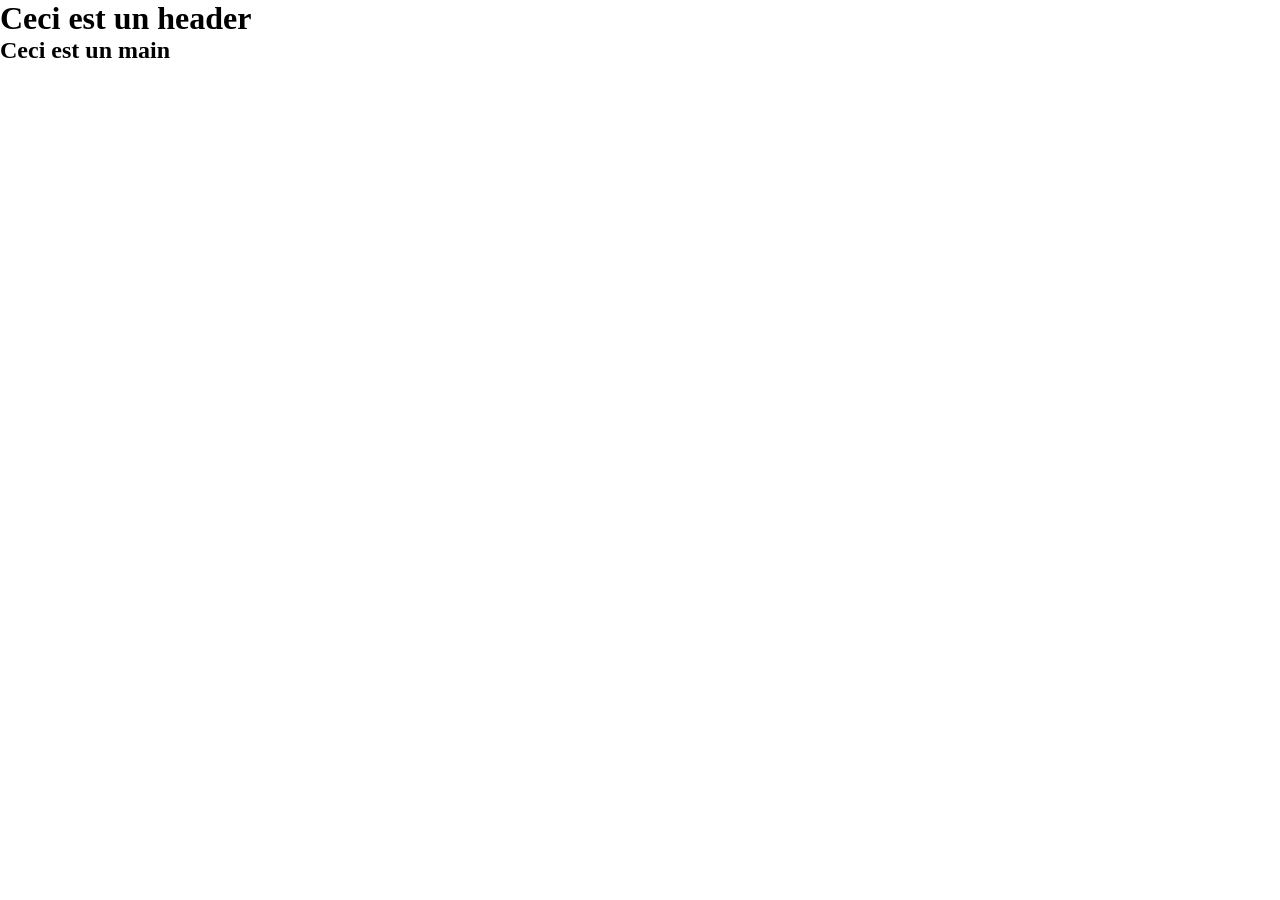
==== index.html @ 50a872e3 "Ajout du portfolio avec écran de chargement" ====
<!DOCTYPE html>
<html lang="fr">
<head>
    <meta charset="UTF-8">
    <meta name="viewport" content="width=device-width, initial-scale=1.0">
    <link href="img/favicon.ico" rel="icon">
    <link href="css/style.css" rel="Stylesheet">
    <title>Portfolio - Accueil</title>
</head>
<body>
    <!-- En-tête de la page -->
    <header>
        <h1>Ceci est un header</p>
    </header>
    <!-- Section principale de la page -->
    <main>
        <h2>Ceci est un main</p>
    </main>

    <!-- Animation chargement -->
    <div id="loading">
        <img id="loadingLogo" src="img/favicon.ico" alt="Logo du site">
        <h2 id="loadingText"><span>C</span><span>h</span><span>a</span><span>r</span><span>g</span><span>e</span><span>m</span><span>e</span><span>n</span><span>t</span><span>.</span><span>.</span><span>.</span></h2>
    </div>

<script src="JavaScript/loading.js"></script>
</body>
</html>
---- css/style.css ----
:root {
    --blanc : #FFFFFF;
    --indigo-clair : #E0DDEC;
    --indigo : #796DD2;
    --indigo-fonce : #423086;
    --noir-clair : #303030;
    --indigo-noir : #212125;
}

* {
    margin: 0;
    padding: 0;
}

body {
    overflow-x: hidden;
}

/*--- LOADING SECTION ---*/
#loading {
    position: fixed;
    top: 0;
    z-index: 10;
    width: 100%;
    height: 100%;
    display: flex;
    flex-direction: column;
    justify-content: center;
    align-items: center;
    background-color: var(--indigo-noir);
    color: var(--blanc);
    font-family: Tomorrow;
    font-weight: bold;
}

#loadingLogo {
    max-width: 200px;
}

#loadingText span {
    margin-top: 1.5em;
    display: inline-block;
    font-size: 35px;
    animation: wave 2s ease-in-out infinite;
}

#loadingText  span:nth-child(1) {
    animation-delay: 0s;
}
#loadingText  span:nth-child(2) {
    animation-delay: 0.2s;
}
#loadingText  span:nth-child(3) {
    animation-delay: 0.4s;
}
#loadingText  span:nth-child(4) {
    animation-delay: 0.6s;
}
#loadingText  span:nth-child(5) {
    animation-delay: 0.8s;
}
#loadingText  span:nth-child(6) {
    animation-delay: 1.0s;
}
#loadingText  span:nth-child(7) {
    animation-delay: 1.2s;
}
#loadingText  span:nth-child(8) {
    animation-delay: 1.4s;
}
#loadingText  span:nth-child(9) {
    animation-delay: 1.6s;
}
#loadingText  span:nth-child(10) {
    animation-delay: 1.8s;
}
#loadingText  span:nth-child(11) {
    animation-delay: 2.0s;
}
#loadingText  span:nth-child(12) {
    animation-delay: 2.2s;
}
#loadingText  span:nth-child(13) {
    animation-delay: 2.4s;
}

@keyframes wave {
    0%, 100% {
        transform: translateY(0);
    }
    50% {
        transform: translateY(-20px);
    }
}


/*------------------ MOBILE SECTION ------------------ */
@media screen and (max-width:767px){
    #loadingText span {
        font-size: 20px;
    }
}
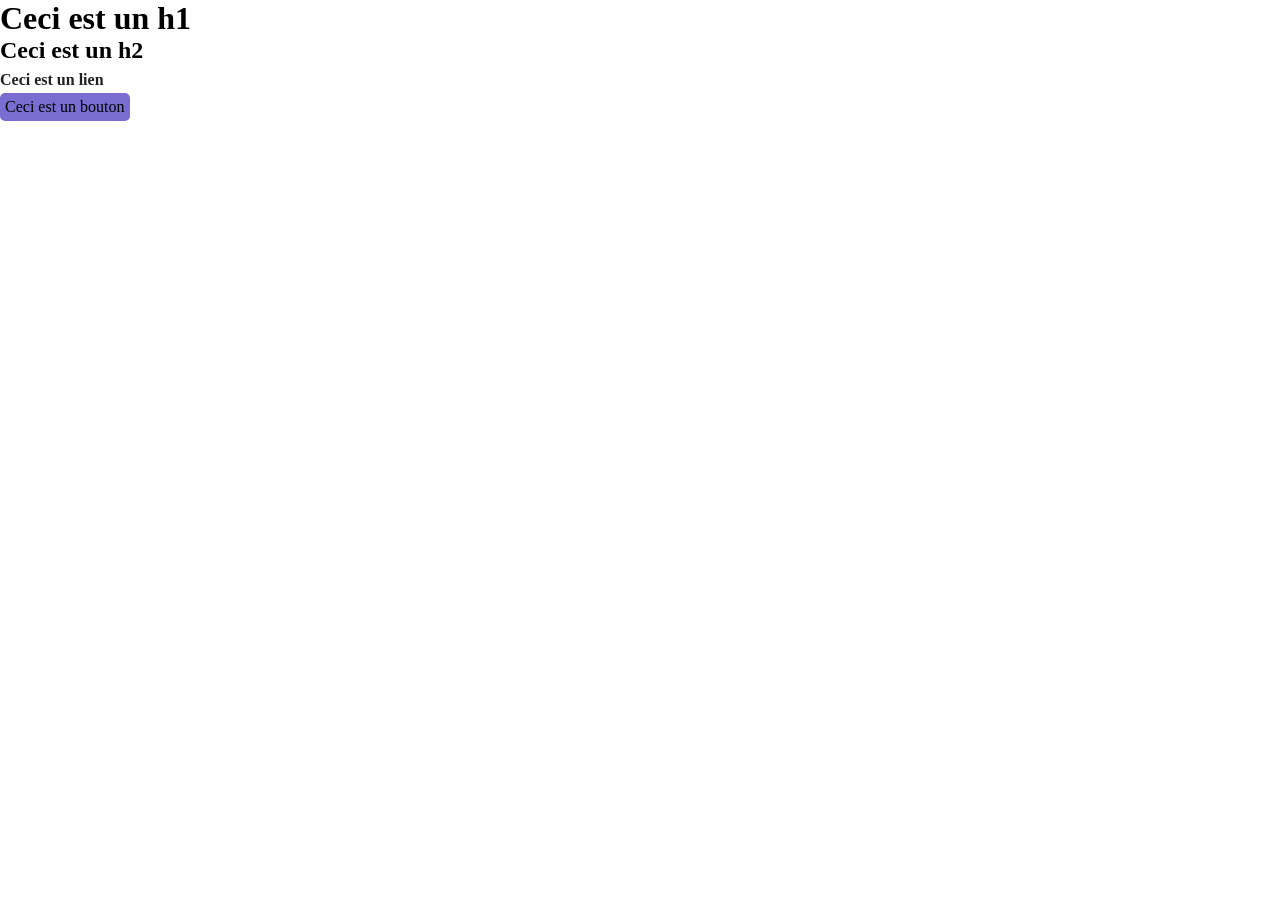
==== commit b7dd4548: "Ajout des options de base" ====
--- a/index.html
+++ b/index.html
@@ -10,11 +10,13 @@
 <body>
     <!-- En-tête de la page -->
     <header>
-        <h1>Ceci est un header</p>
+        <h1>Ceci est un h1</p>
     </header>
     <!-- Section principale de la page -->
     <main>
-        <h2>Ceci est un main</p>
+        <h2>Ceci est un h2</p>
+        <a href="#">Ceci est un lien</a><br>
+        <button>Ceci est un bouton</button>
     </main>
 
     <!-- Animation chargement -->
--- a/css/style.css
+++ b/css/style.css
@@ -1,3 +1,4 @@
+/*--- DEFAULT OPTIONS ---*/
 :root {
     --blanc : #FFFFFF;
     --indigo-clair : #E0DDEC;
@@ -16,6 +17,55 @@
     overflow-x: hidden;
 }
 
+    h1 {
+        font-family: Tomorrow;
+        font-weight: 800;
+        
+    }
+
+    h2 {
+        font-family: Tomorrow;
+        font-weight: 700;
+        
+    }
+
+    button, a, p {
+        font-family: Trispace;
+        font-size: 16px;
+    }
+
+    a {
+        text-decoration-line: none;
+        color: var(--indigo-noir);
+        transition: 0.2s;
+    }
+
+    a:hover {
+        font-size: 17px;
+    }
+
+    a:active {
+        font-size: 16px;
+        color: var(--indigo-fonce)
+    }
+
+    button {
+        border: none;
+        border-radius: 5px;
+        padding: 5px;
+        background-color: var(--indigo);
+        transition: 0.2s;
+    }
+
+    button:hover {
+        transform: scale(1.05);
+        cursor: pointer;
+    }
+    button:active {
+        background-color: var(--indigo-fonce);
+        transform: scale(1.0);
+    }
+
 /*--- LOADING SECTION ---*/
 #loading {
     position: fixed;
@@ -29,7 +79,6 @@
     align-items: center;
     background-color: var(--indigo-noir);
     color: var(--blanc);
-    font-family: Tomorrow;
     font-weight: bold;
 }
 
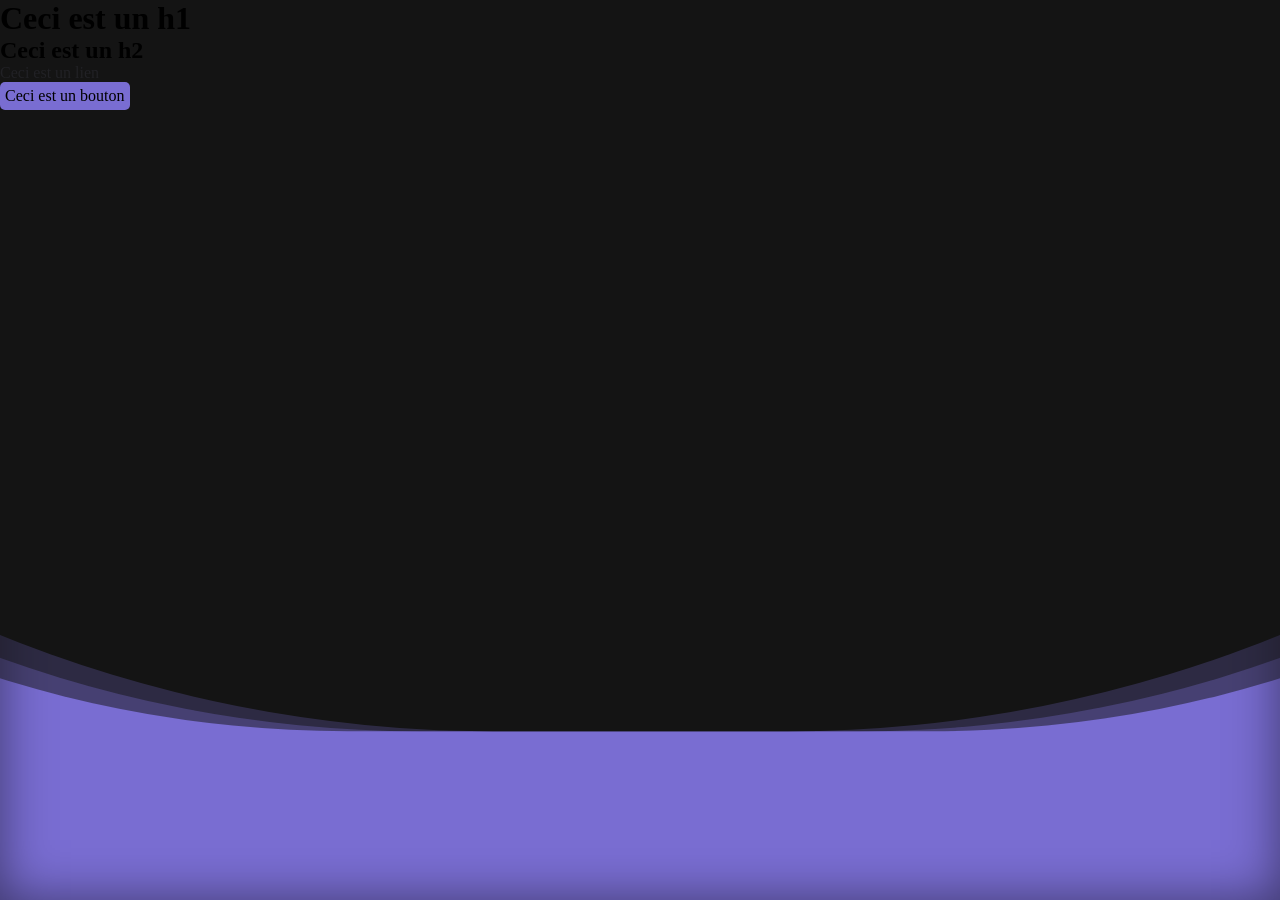
==== commit d48ef172: "Ajout de fond animé" ====
--- a/index.html
+++ b/index.html
@@ -10,11 +10,11 @@
 <body>
     <!-- En-tête de la page -->
     <header>
-        <h1>Ceci est un h1</p>
+        <h1>Ceci est un h1</h1>
     </header>
     <!-- Section principale de la page -->
     <main>
-        <h2>Ceci est un h2</p>
+        <h2>Ceci est un h2</h2>
         <a href="#">Ceci est un lien</a><br>
         <button>Ceci est un bouton</button>
     </main>
@@ -25,6 +25,11 @@
         <h2 id="loadingText"><span>C</span><span>h</span><span>a</span><span>r</span><span>g</span><span>e</span><span>m</span><span>e</span><span>n</span><span>t</span><span>.</span><span>.</span><span>.</span></h2>
     </div>
 
+    <div id="wave">
+        <span></span>
+        <span></span>
+        <span></span>
+  </div>
 <script src="JavaScript/loading.js"></script>
 </body>
 </html>
--- a/css/style.css
+++ b/css/style.css
@@ -13,6 +13,10 @@
     padding: 0;
 }
 
+html {
+    -webkit-tap-highlight-color: transparent;
+}
+
 body {
     overflow-x: hidden;
 }
@@ -65,6 +69,10 @@
         background-color: var(--indigo-fonce);
         transform: scale(1.0);
     }
+
+/*------------------ INDEX PAGE ------------------ */
+
+
 
 /*--- LOADING SECTION ---*/
 #loading {
@@ -142,6 +150,52 @@
     }
 }
 
+/*--- BACKGROUND WAVE ANIMATION SECTION ---*/
+#wave {
+  position: fixed;
+  z-index: -1;
+  bottom: 0;
+  width: 100%;
+  height: 100%;
+  background: var(--indigo);
+  box-shadow: inset 0 0 50px rgba(0, 0, 0, 0.5);
+  transition: 0.5s;
+}
+#wave span {
+  position: absolute;
+  width: 325vh;
+  height: 325vh;
+  top: 0;
+  left: 50%;
+  transform: translate(-50%, -75%);
+  background: var(--indigo-noir);
+}
+
+#wave span:nth-child(1) {
+  border-radius: 45%;
+  background: rgba(20, 20, 20, 1);
+  animation: animate 10s linear infinite;
+}
+
+#wave span:nth-child(2) {
+  border-radius: 40%;
+  background: rgba(20, 20, 20, 0.5);
+  animation: animate 20s linear infinite;
+}
+#wave span:nth-child(3) {
+  border-radius: 42.5%;
+  background: rgba(20, 20, 20, 0.5);
+  animation: animate 30s linear infinite;
+}
+@keyframes animate {
+  0% {
+    transform: translate(-50%, -75%) rotate(0deg);
+  }
+  100% {
+    transform: translate(-50%, -75%) rotate(360deg);
+  }
+}
+
 
 /*------------------ MOBILE SECTION ------------------ */
 @media screen and (max-width:767px){
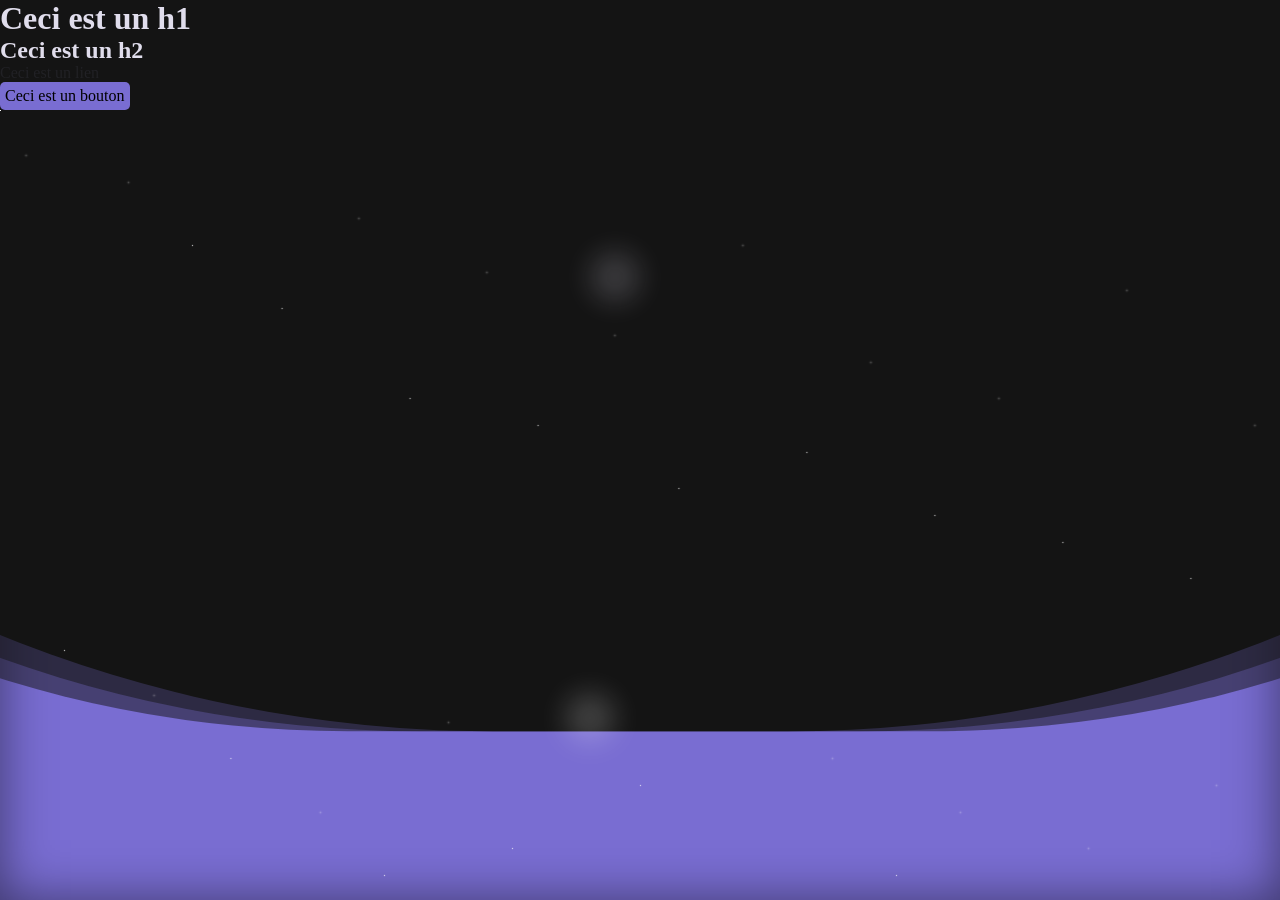
==== commit 9a7a6b25: "Ajout animation background" ====
--- a/index.html
+++ b/index.html
@@ -30,6 +30,15 @@
         <span></span>
         <span></span>
   </div>
+    <div class="background">
+        <span class="ball"></span>
+        <span class="ball"></span>
+        <span class="ball"></span>
+        <span class="ball"></span>
+        <span class="ball"></span>
+        <span class="ball"></span>
+    </div>
+    <div class="stars"></div>
 <script src="JavaScript/loading.js"></script>
 </body>
 </html>
--- a/css/style.css
+++ b/css/style.css
@@ -19,6 +19,8 @@
 
 body {
     overflow-x: hidden;
+    color: var(--indigo-clair);
+    background-color: var(--indigo-noir);
 }
 
     h1 {
@@ -196,10 +198,130 @@
   }
 }
 
+@keyframes move {
+  100% {
+    transform: translate3d(0, 0, 1px) rotate(360deg);
+  }
+}
+
+.background {
+    z-index: -1;
+    position: fixed;
+    width: 100vw;
+    height: 100vh;
+    top: 0;
+    left: 0;
+    overflow: hidden;
+}
+
+.ball {
+  position: absolute;
+  width: 50px;
+  height: 50px;
+  border-radius: 100%;
+  backface-visibility: hidden;
+  animation: move linear infinite;
+}
+
+.ball:nth-child(odd) {
+    color: var(--indigo-clair);
+    opacity: 20%;
+}
+
+.ball:nth-child(even) {
+    color: var(--blanc);
+    opacity: 20%;
+}
+
+.ball:nth-child(1) {
+  top: 77%;
+  left: 88%;
+  animation-duration: 40s;
+  animation-delay: -3s;
+  transform-origin: 16vw -2vh;
+  box-shadow: 40vmin 0 3.703076368487546vmin currentColor;
+}
+.ball:nth-child(2) {
+  top: 42%;
+  left: 2%;
+  animation-duration: 53s;
+  animation-delay: -29s;
+  transform-origin: -19vw 21vh;
+  box-shadow: -40vmin 0 3.17594621519026vmin currentColor;
+}
+.ball:nth-child(3) {
+  top: 28%;
+  left: 18%;
+  animation-duration: 49s;
+  animation-delay: -8s;
+  transform-origin: -22vw 3vh;
+  box-shadow: 40vmin 0 3.248179047256236vmin currentColor;
+}
+.ball:nth-child(4) {
+  top: 50%;
+  left: 79%;
+  animation-duration: 26s;
+  animation-delay: -21s;
+  transform-origin: -17vw -6vh;
+  box-shadow: 40vmin 0 3.279749632220298vmin currentColor;
+}
+.ball:nth-child(5) {
+  top: 46%;
+  left: 15%;
+  animation-duration: 36s;
+  animation-delay: -40s;
+  transform-origin: 4vw 0vh;
+  box-shadow: -40vmin 0 3.964309466052033vmin currentColor;
+}
+.ball:nth-child(6) {
+  top: 77%;
+  left: 16%;
+  animation-duration: 31s;
+  animation-delay: -10s;
+  transform-origin: 18vw 4vh;
+  box-shadow: 40vmin 0 3.178483653434181vmin currentColor;
+}
+.ball:nth-child(7) {
+  top: 22%;
+  left: 17%;
+  animation-duration: 55s;
+  animation-delay: -6s;
+  transform-origin: 1vw -23vh;
+  box-shadow: -40vmin 0 3.703026794398318vmin currentColor;
+}
+.ball:nth-child(8) {
+  top: 41%;
+  left: 47%;
+  animation-duration: 43s;
+  animation-delay: -28s;
+  transform-origin: 25vw -3vh;
+  box-shadow: 40vmin 0 3.196265905749415vmin currentColor;
+}
+
+.stars {
+  width: 1px;
+  height: 1px;
+  position: absolute;
+  background: white;
+  box-shadow: 2vw 5vh 2px white, 10vw 8vh 2px white, 15vw 15vh 1px white,
+    22vw 22vh 1px white, 28vw 12vh 2px white, 32vw 32vh 1px white,
+    38vw 18vh 2px white, 42vw 35vh 1px white, 48vw 25vh 2px white,
+    53vw 42vh 1px white, 58vw 15vh 2px white, 63vw 38vh 1px white,
+    68vw 28vh 2px white, 73vw 45vh 1px white, 78vw 32vh 2px white,
+    83vw 48vh 1px white, 88vw 20vh 2px white, 93vw 52vh 1px white,
+    98vw 35vh 2px white, 5vw 60vh 1px white, 12vw 65vh 2px white,
+    18vw 72vh 1px white, 25vw 78vh 2px white, 30vw 85vh 1px white,
+    35vw 68vh 2px white, 40vw 82vh 1px white, 45vw 92vh 2px white,
+    50vw 75vh 1px white, 55vw 88vh 2px white, 60vw 95vh 1px white,
+    65vw 72vh 2px white, 70vw 85vh 1px white, 75vw 78vh 2px white,
+    80vw 92vh 1px white, 85vw 82vh 2px white, 90vw 88vh 1px white,
+    95vw 75vh 2px white;
+  animation: twinkle 8s infinite linear;
+}
 
 /*------------------ MOBILE SECTION ------------------ */
 @media screen and (max-width:767px){
     #loadingText span {
         font-size: 20px;
     }
-}+}
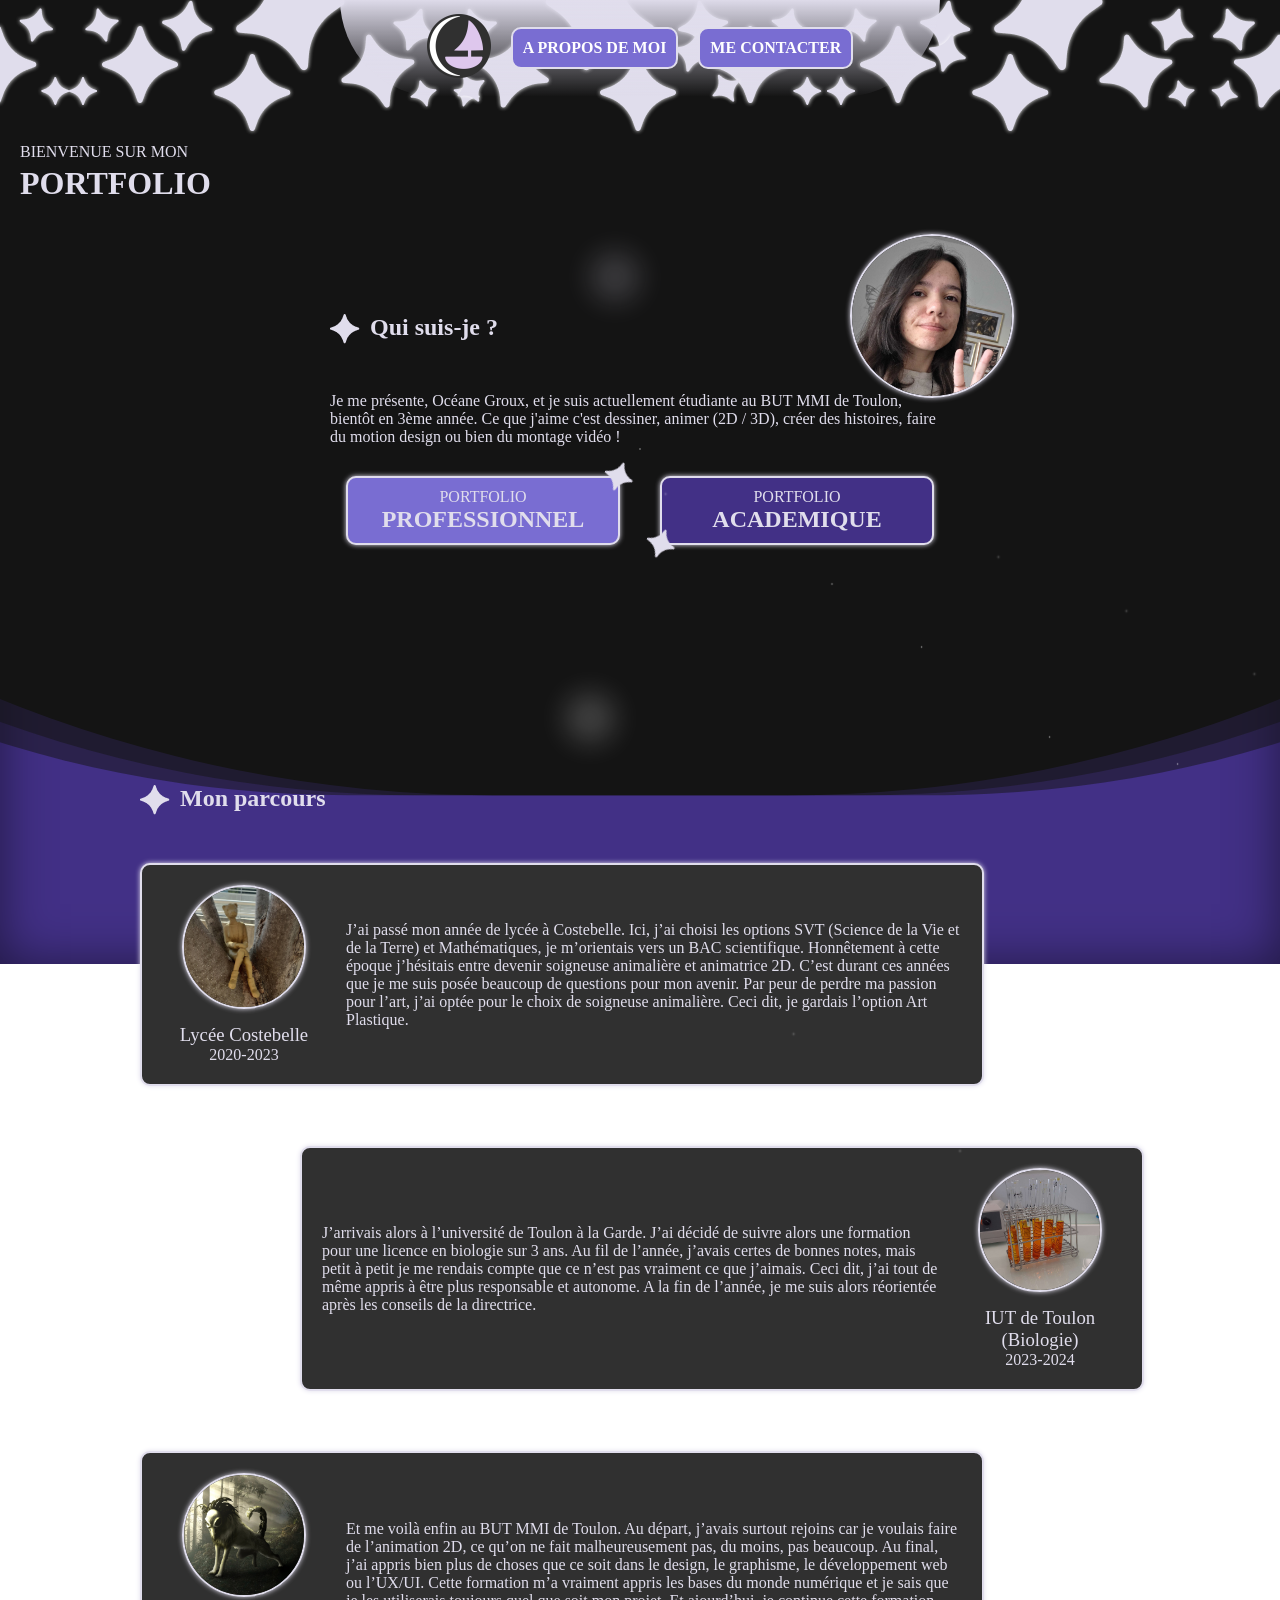
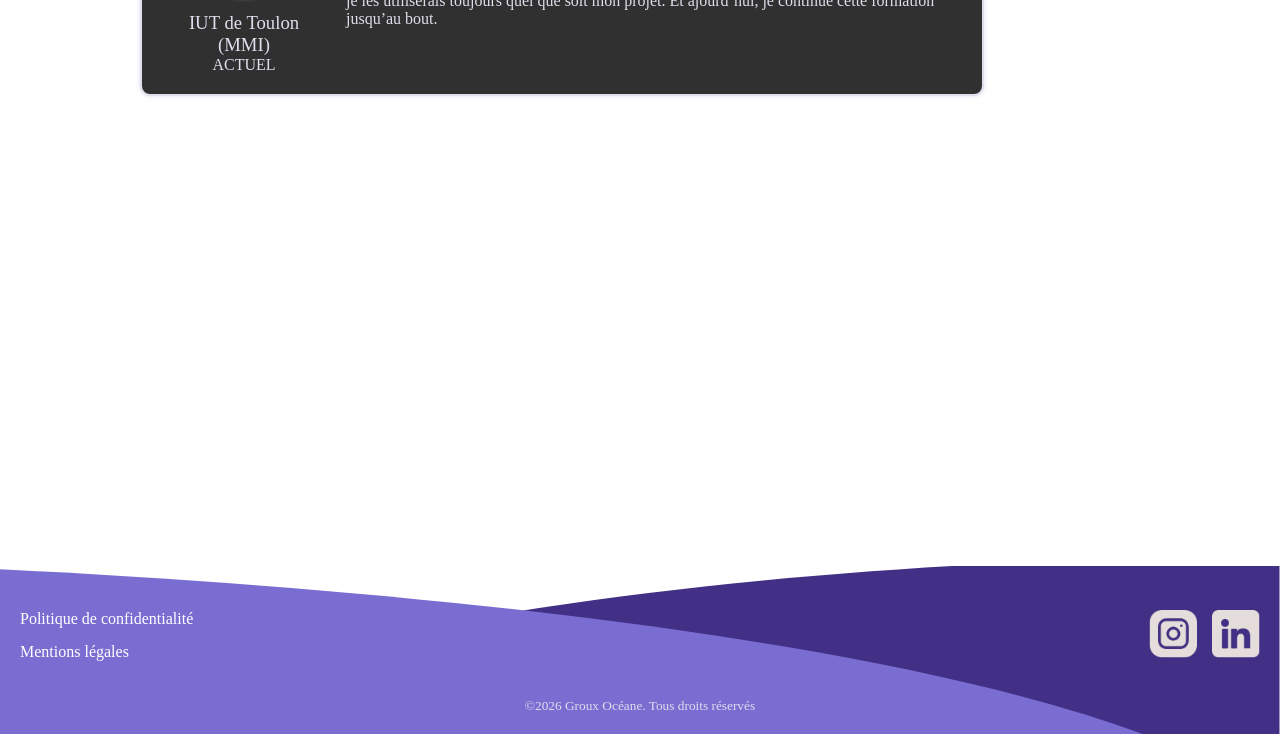
==== commit e2fbf39a: "Ajout complet de l'accueil" ====
--- a/index.html
+++ b/index.html
@@ -10,14 +10,92 @@
 <body>
     <!-- En-tête de la page -->
     <header>
-        <h1>Ceci est un h1</h1>
+        <div id="star-deco-desktop"><img src="img/Deco.png" alt="Décoration d'étoiles"></div>
+        <h1 id="title-h1"><span id="small-h1">BIENVENUE SUR MON</span><br> PORTFOLIO</h1>
+        <div id="nav">
+            <a href="index.html"><img src="img/favicon.ico" alt="Logo portfolio"></a>
+            <a class="btn-nav" href="propos.html">A PROPOS DE MOI</a>
+            <a class="btn-nav" href="contacts.html">ME CONTACTER</a>
+        </div>
     </header>
     <!-- Section principale de la page -->
     <main>
-        <h2>Ceci est un h2</h2>
-        <a href="#">Ceci est un lien</a><br>
-        <button>Ceci est un bouton</button>
+        <section id="section-who" class="hidden">
+                <h2 class="section-title"><img src="img/etoile-1.png" alt="Décoration étoile">Qui suis-je ?</h2>
+                <img id="photo-index" class="light" src="img/photo-index.jpg" alt="Photo Océane Groux">
+                <p>Je me présente, Océane Groux, et je suis actuellement étudiante au BUT MMI de Toulon, bientôt en 3ème année. Ce que j'aime c'est dessiner, animer (2D / 3D), créer des histoires, faire du motion design ou bien du montage vidéo !</p>
+                <div>
+                    <div id="btn-portfolio-pro" class="light"><img id="top-star" src="img/etoile-1.png" alt="Décoration étoile"><a href="portfolio-pro.html">PORTFOLIO <br><span>PROFESSIONNEL</span></a></div>
+                    <div id="btn-portfolio-ac" class="light"><img id="bottom-star" src="img/etoile-1.png" alt="Décoration étoile"><a href="portfolio-ac.html">PORTFOLIO <br><span>ACADEMIQUE</span></a></div>
+                </div>
+        </section>
+
+        <section id="section-school">
+                <h2 class="section-title hidden"><img src="img/etoile-1.png" alt="Décoration étoile">Mon parcours</h2>
+                <div class="block-school light hidden left-school">
+                    <div class="img-school">
+                        <img src="img/lycee.jpg" class="light" alt="Lycée Costebelle">
+                        <h3>Lycée Costebelle</h3>
+                        <p>2020-2023</p>
+                    </div>
+                    <p>J’ai passé mon année de lycée à Costebelle. Ici, j’ai choisi les options SVT (Science de la Vie et de la Terre) et Mathématiques, je m’orientais vers un BAC scientifique. Honnêtement à cette époque j’hésitais entre devenir soigneuse animalière et animatrice 2D. C’est durant ces années que je me suis posée beaucoup de questions pour mon avenir. Par peur de perdre ma passion pour l’art, j’ai optée pour le choix de soigneuse animalière. Ceci dit, je gardais l’option Art Plastique.</p>
+                </div>
+                <div class="block-school light hidden right-school">
+                    <p>J’arrivais alors à l’université de Toulon à la Garde. J’ai décidé de suivre alors une formation pour une licence en biologie sur 3 ans. Au fil de l’année, j’avais certes de bonnes notes, mais petit à petit je me rendais compte que ce n’est pas vraiment ce que j’aimais. Ceci dit, j’ai tout de même appris à être plus responsable et autonome. A la fin de l’année, je me suis alors réorientée après les conseils de la directrice.</p>
+                    <div class="img-school">
+                        <img src="img/biologie.jpg" class="light" alt="Licence en biologie">
+                        <h3>IUT de Toulon (Biologie)</h3>
+                        <p>2023-2024</p>
+                    </div>                    
+                </div>
+                <div class="block-school light hidden left-school">
+                    <div class="img-school">
+                        <img src="img/ps_hybride.jpg" class="light" alt="BUT MMI">
+                        <h3>IUT de Toulon (MMI)</h3>
+                        <p>ACTUEL</p>
+                    </div>
+                    <p>Et me voilà enfin au BUT MMI de Toulon. Au départ, j’avais surtout rejoins car je voulais faire de l’animation 2D, ce qu’on ne fait malheureusement pas, du moins, pas beaucoup. Au final, j’ai appris bien plus de choses que ce soit dans le design, le graphisme, le développement web ou l’UX/UI. Cette formation m’a vraiment appris les bases du monde numérique et je sais que je les utiliserais toujours quel que soit mon projet. Et ajourd’hui, je continue cette formation jusqu’au bout.</p>
+                </div>
+        </section>
+
+        <section id="section-favorite" class="hidden">
+                <h2 class="section-title"><img src="img/etoile-1.png" alt="Décoration étoile">Mes projets favoris</h2>
+                <div id="project-favorite">
+                    <a id="project-id-1" class="project-index" href="#">
+                        <div class="light">
+                            <img src="#" alt="Projet favoris 1">
+                            <small id="project-date-1">date</small>
+                        </div>
+                        <p id="project-name-1">nom</p>
+                    </a>
+                    <a id="project-id-2" class="project-index" href="#">
+                        <div class="light">
+                            <img src="#" alt="Projet favoris 2">
+                            <small id="project-date-2">date</small>
+                        </div>
+                        <p id="project-name-2">nom</p>
+                    </a>
+                    <a id="project-id-3" class="project-index" href="#">
+                        <div class="light">
+                            <img src="#" alt="Projet favoris 3">
+                            <small id="project-date-3">date</small>
+                        </div>
+                        <p id="project-name-3">nom</p>
+                    </a>
+                </div>
+        </section>
     </main>
+    <footer>
+        <div id="footer-links">
+            <a href="politique.html">Politique de confidentialité</a>
+            <a href="mentions.html">Mentions légales</a>
+        </div>
+        <small>©2026 Groux Océane. Tous droits réservés</small>
+        <div id="footer-social">
+            <a href="https://www.instagram.com/oceane.groux?igsh=aHR2M2k5cGdubWM1" target="_blank"><img src="img/lien-instagram.png" alt="Instagram"></a>
+            <a href="https://www.linkedin.com/in/oc%C3%A9ane-groux" target="_blank"><img src="img/lien-linkedin.png" alt="LinkedIn"></a>
+        </div>
+    </footer>
 
     <!-- Animation chargement -->
     <div id="loading">
@@ -25,6 +103,7 @@
         <h2 id="loadingText"><span>C</span><span>h</span><span>a</span><span>r</span><span>g</span><span>e</span><span>m</span><span>e</span><span>n</span><span>t</span><span>.</span><span>.</span><span>.</span></h2>
     </div>
 
+    <!-- Animation fond -->
     <div id="wave">
         <span></span>
         <span></span>
@@ -39,6 +118,6 @@
         <span class="ball"></span>
     </div>
     <div class="stars"></div>
-<script src="JavaScript/loading.js"></script>
+<script src="JavaScript/animation.js"></script>
 </body>
 </html>
--- a/css/style.css
+++ b/css/style.css
@@ -5,7 +5,7 @@
     --indigo : #796DD2;
     --indigo-fonce : #423086;
     --noir-clair : #303030;
-    --indigo-noir : #212125;
+    --indigo-noir : #1A1A1F;
 }
 
 * {
@@ -15,28 +15,32 @@
 
 html {
     -webkit-tap-highlight-color: transparent;
+    scroll-behavior: smooth;
 }
 
 body {
     overflow-x: hidden;
     color: var(--indigo-clair);
-    background-color: var(--indigo-noir);
 }
 
     h1 {
         font-family: Tomorrow;
         font-weight: 800;
-        
     }
 
     h2 {
         font-family: Tomorrow;
         font-weight: 700;
-        
+    }
+
+    h3 {
+        font-family: Trispace;
+        font-weight: 500;
     }
 
     button, a, p {
         font-family: Trispace;
+        font-weight: 100;
         font-size: 16px;
     }
 
@@ -44,10 +48,6 @@
         text-decoration-line: none;
         color: var(--indigo-noir);
         transition: 0.2s;
-    }
-
-    a:hover {
-        font-size: 17px;
     }
 
     a:active {
@@ -72,11 +72,104 @@
         transform: scale(1.0);
     }
 
-/*------------------ INDEX PAGE ------------------ */
-
-
-
-/*--- LOADING SECTION ---*/
+
+/*------------------ GENERAL ------------------ */
+.light{
+    border: solid var(--indigo-clair) 2px;
+    box-shadow: 0 0 5px var(--indigo-clair);
+}
+
+#star-deco-desktop {
+    position: absolute;
+    display: flex;
+    justify-content: center;
+    top: 0;
+    max-width: 100%;
+    overflow: hidden;
+}
+
+#nav {
+    position: fixed;
+    top: 3em;
+    left:50%;
+    transform: translate(-50%, -50%);
+    display: flex;
+    justify-content: center;
+    align-items: center;
+    gap: 20px;
+    border-radius: 0 0 100px 100px;
+    background: linear-gradient(180deg,rgba(224, 221, 236, 1) 0%, rgba(224, 221, 236, 0) 100%);
+    width: 600px;
+    padding-block: 15px;
+    z-index: 5;
+}
+
+    #nav a img {
+        max-width: 64px;
+    }
+
+
+    .btn-nav {
+        background-color: var(--indigo);
+        border: solid var(--indigo-clair) 2px;
+        border-radius: 10px;
+        padding: 10px;
+        color: var(--blanc);
+        font-weight: 700;
+    }
+
+    .btn-nav:active {
+        background-color: var(--indigo-fonce);
+    }
+
+.hidden {
+    opacity: 0;
+    transform: translateY(20%);
+    transition: all 1s;
+}
+
+.show {
+    opacity: 1;
+    transform: translateX(0%);
+}
+
+footer {
+    position: relative;
+    bottom: -40em;
+    height: 8em;
+    display: flex;
+    justify-content: space-between;
+    align-items: end;
+    padding: 20px;
+    margin-bottom: 0;
+    max-width: 100%;
+    background-image: url("../img/footer-background.svg");
+    background-position: right;
+    overflow: hidden;
+}
+    footer a{
+        color: var(--blanc);
+    }
+    footer div{
+        position: relative;
+        display: flex;
+        gap: 15px;
+        top: 1.5em;
+        height: 100%;
+        width: 300px;
+    }
+    #footer-links {
+        flex-direction: column;
+    }
+    #footer-social {
+        justify-content: end;
+    }
+    #footer-social a img{
+        width: 48px;
+        height: 48px;
+    }
+
+/*------------------ LOADING ------------------ */
 #loading {
     position: fixed;
     top: 0;
@@ -152,14 +245,178 @@
     }
 }
 
-/*--- BACKGROUND WAVE ANIMATION SECTION ---*/
+
+/*------------------ INDEX PAGE ------------------ */
+#title-h1 {
+    position: relative;
+    top: 4em;
+    margin-left: 20px;
+    z-index: 5;
+}
+    #title-h1>span {
+        font-size: 16px;
+        font-weight: 100;
+    }
+
+#section-who {
+    position: relative;
+    top: 15em;
+    margin-inline: auto;
+    max-width: 620px;
+}
+
+    .section-title {
+        display: flex;
+        align-content: center;
+        gap: 10px;
+        margin-bottom: 2em;
+    }
+
+    #photo-index {
+        position: absolute;
+        top: -5em;
+        right: -4em;
+        width: 160px;
+        height: 160px;
+        border-radius: 100%;
+        transform: rotate(10deg);
+        object-fit: cover;
+    }
+
+#section-who div{
+    display: flex;
+    justify-content: center;
+    margin-top: 15px;
+    gap: 40px;
+}
+
+#btn-portfolio-pro, #btn-portfolio-ac {
+    position: relative;
+    text-align: center;
+    border-radius: 10px;
+    padding: 10px;
+    width: 250px;
+}
+
+#btn-portfolio-pro{
+    background-color: var(--indigo);
+}
+
+#btn-portfolio-ac {
+    background-color: var(--indigo-fonce);
+}  
+    #btn-portfolio-pro a, #btn-portfolio-ac a{
+        color: var(--indigo-clair);
+    }
+    #btn-portfolio-pro span, #btn-portfolio-ac span{
+        font-weight: 700;
+        font-size: 24px;
+    }
+
+#top-star {
+    position: absolute;
+    z-index: 2;
+    top: -1em;
+    right: -1em;
+    transform: rotate(20deg);
+}
+#bottom-star {
+    position: absolute;
+    z-index: 2;
+    bottom: -1em;
+    left: -1em;
+    transform: rotate(20deg);
+}
+
+#section-school {
+    position: relative;
+    display: flex;
+    flex-direction: column;
+    position: relative;
+    top: 30em;
+    margin-inline: auto;
+    width: 1000px; 
+}
+.block-school {
+    position: relative;
+    display: flex;
+    align-items: center;
+    gap: 20px;
+    padding: 20px;
+    margin-bottom: 60px;
+    background-color: var(--noir-clair);
+    border-radius: 10px;
+    max-width: 800px;
+}
+.right-school {
+    left: 10em;
+}
+    .img-school{
+        display: flex;
+        flex-direction: column;
+        justify-content: center;
+        text-align: center;
+    }
+    .img-school img{
+        width: 120px;
+        height: 120px;
+        margin-bottom: 15px;
+        margin-inline: 20px;
+        border-radius: 100%;
+        object-fit: cover;
+    }
+
+#section-favorite {
+    position: relative;
+    top: 35em;
+    width: 800px;
+    margin-inline: auto;
+}
+#project-favorite {
+    display: flex;
+    justify-content: center;
+    gap: 30px;
+}    
+.project-index {
+    display: flex;
+    flex-direction: column;
+    align-items: center;
+}
+    .project-index div{
+        position: relative;
+        display: flex;
+        flex-direction: column;
+        align-items: center;
+        width: 150px;
+        height: 150px;
+        border-radius: 100%;
+        overflow: hidden;
+    }
+    .project-index div img{
+        width: 100%;
+        height: 100%;
+        object-fit: cover;
+    }
+    .project-index p, .project-index div small{
+        color: var(--indigo-clair)
+    }
+    .project-index div small{
+        position: relative;
+        text-align: center;
+        padding-block: 5px;
+        background-color: #1a1a1f57;
+        width: 100%;
+    }
+
+
+/*------------------ ANIMATIONS ------------------ */
 #wave {
   position: fixed;
   z-index: -1;
-  bottom: 0;
+  bottom: -4em;
   width: 100%;
   height: 100%;
-  background: var(--indigo);
+  background: var(--indigo-fonce);
   box-shadow: inset 0 0 50px rgba(0, 0, 0, 0.5);
   transition: 0.5s;
 }
@@ -170,7 +427,6 @@
   top: 0;
   left: 50%;
   transform: translate(-50%, -75%);
-  background: var(--indigo-noir);
 }
 
 #wave span:nth-child(1) {
@@ -299,24 +555,37 @@
 }
 
 .stars {
-  width: 1px;
-  height: 1px;
-  position: absolute;
-  background: white;
-  box-shadow: 2vw 5vh 2px white, 10vw 8vh 2px white, 15vw 15vh 1px white,
-    22vw 22vh 1px white, 28vw 12vh 2px white, 32vw 32vh 1px white,
-    38vw 18vh 2px white, 42vw 35vh 1px white, 48vw 25vh 2px white,
-    53vw 42vh 1px white, 58vw 15vh 2px white, 63vw 38vh 1px white,
-    68vw 28vh 2px white, 73vw 45vh 1px white, 78vw 32vh 2px white,
-    83vw 48vh 1px white, 88vw 20vh 2px white, 93vw 52vh 1px white,
-    98vw 35vh 2px white, 5vw 60vh 1px white, 12vw 65vh 2px white,
-    18vw 72vh 1px white, 25vw 78vh 2px white, 30vw 85vh 1px white,
-    35vw 68vh 2px white, 40vw 82vh 1px white, 45vw 92vh 2px white,
-    50vw 75vh 1px white, 55vw 88vh 2px white, 60vw 95vh 1px white,
-    65vw 72vh 2px white, 70vw 85vh 1px white, 75vw 78vh 2px white,
-    80vw 92vh 1px white, 85vw 82vh 2px white, 90vw 88vh 1px white,
-    95vw 75vh 2px white;
-  animation: twinkle 8s infinite linear;
+    width: 1px;
+    height: 1px;
+    position: fixed;
+    bottom: 50%;
+    left:50%;
+    transform: translate(-50%, -50%);
+    background: white;
+    box-shadow: 2vw 5vh 2px white, 10vw 8vh 2px white, 15vw 15vh 1px white,
+        22vw 22vh 1px white, 28vw 12vh 2px white, 32vw 32vh 1px white,
+        38vw 18vh 2px white, 42vw 35vh 1px white, 48vw 25vh 2px white,
+        53vw 42vh 1px white, 58vw 15vh 2px white, 63vw 38vh 1px white,
+        68vw 28vh 2px white, 73vw 45vh 1px white, 78vw 32vh 2px white,
+        83vw 48vh 1px white, 88vw 20vh 2px white, 93vw 52vh 1px white,
+        98vw 35vh 2px white, 5vw 60vh 1px white, 12vw 65vh 2px white,
+        18vw 72vh 1px white, 25vw 78vh 2px white, 30vw 85vh 1px white,
+        35vw 68vh 2px white, 40vw 82vh 1px white, 45vw 92vh 2px white,
+        50vw 75vh 1px white, 55vw 88vh 2px white, 60vw 95vh 1px white,
+        65vw 72vh 2px white, 70vw 85vh 1px white, 75vw 78vh 2px white,
+        80vw 92vh 1px white, 85vw 82vh 2px white, 90vw 88vh 1px white,
+        95vw 75vh 2px white;
+    animation: twinkle 5s infinite linear;
+}
+
+@keyframes twinkle {
+  0%,
+  100% {
+    opacity: 1;
+  }
+  50% {
+    opacity: 0.4;
+  }
 }
 
 /*------------------ MOBILE SECTION ------------------ */
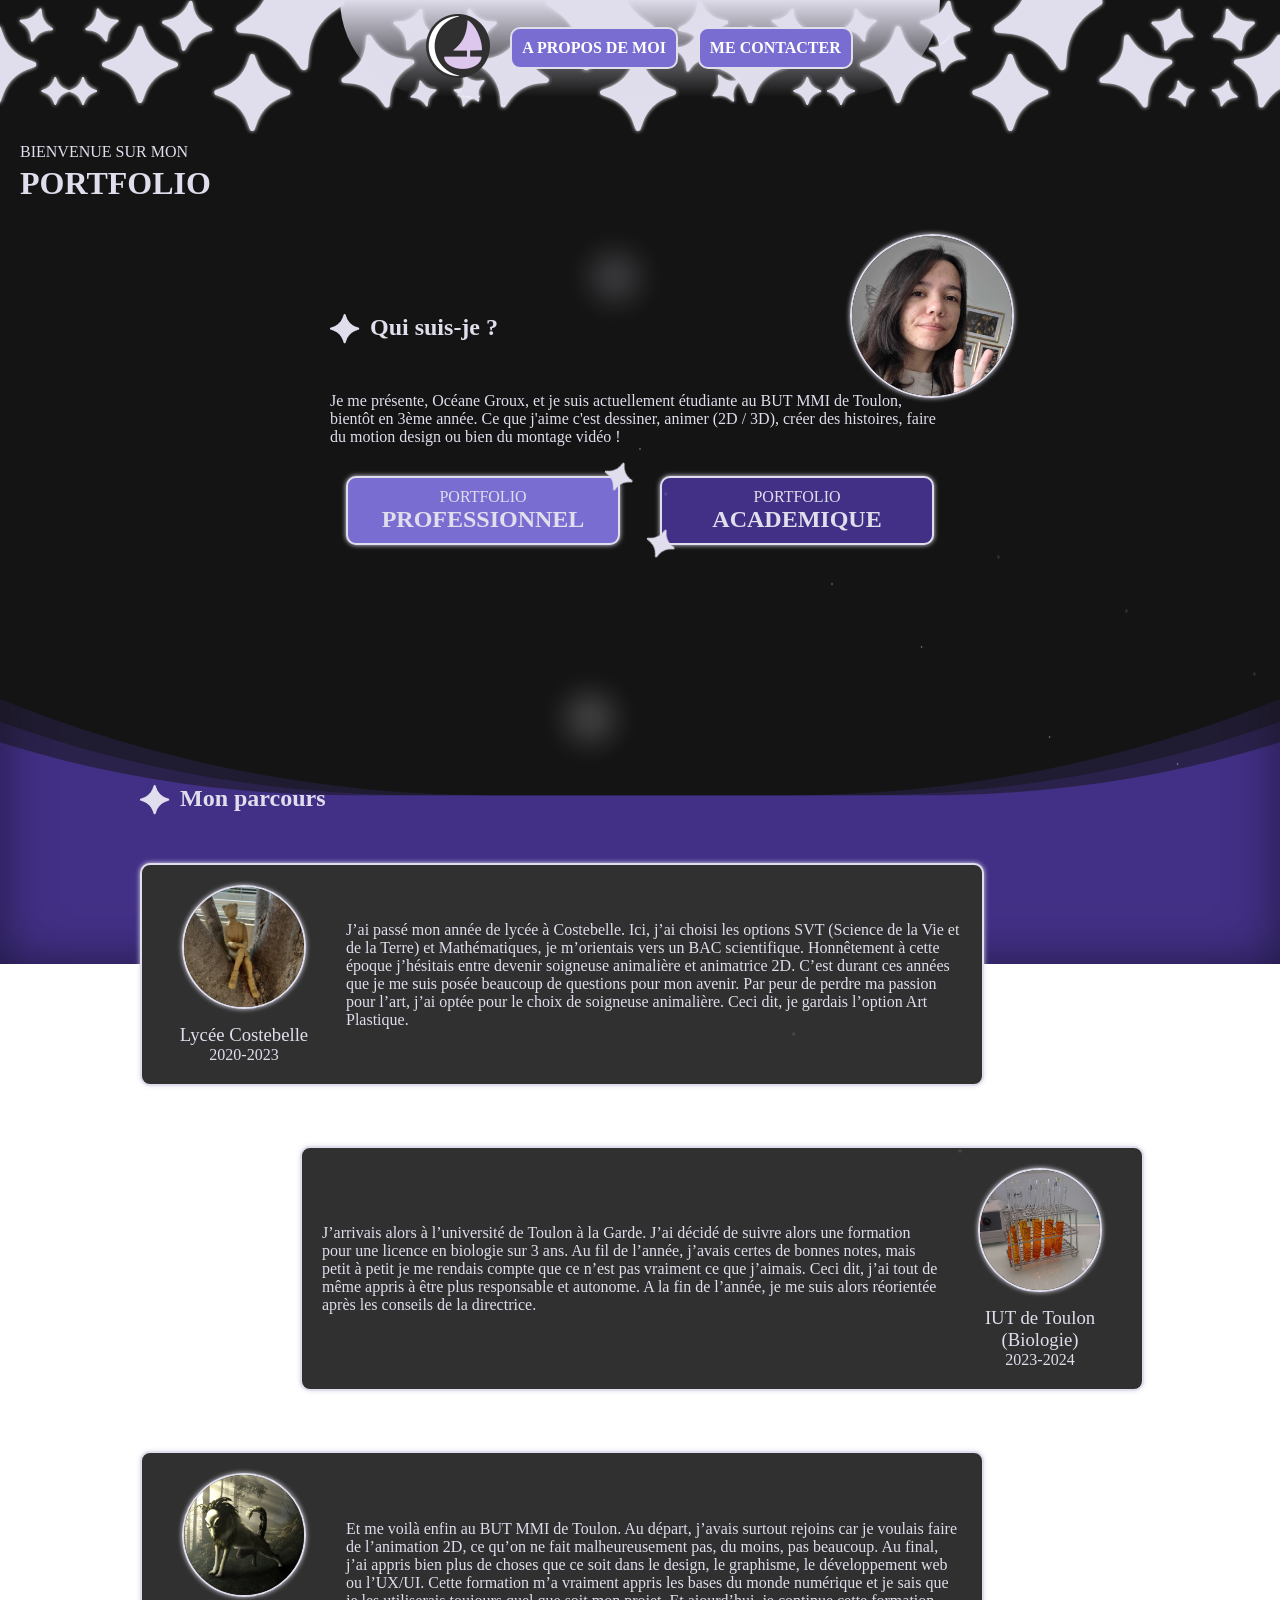
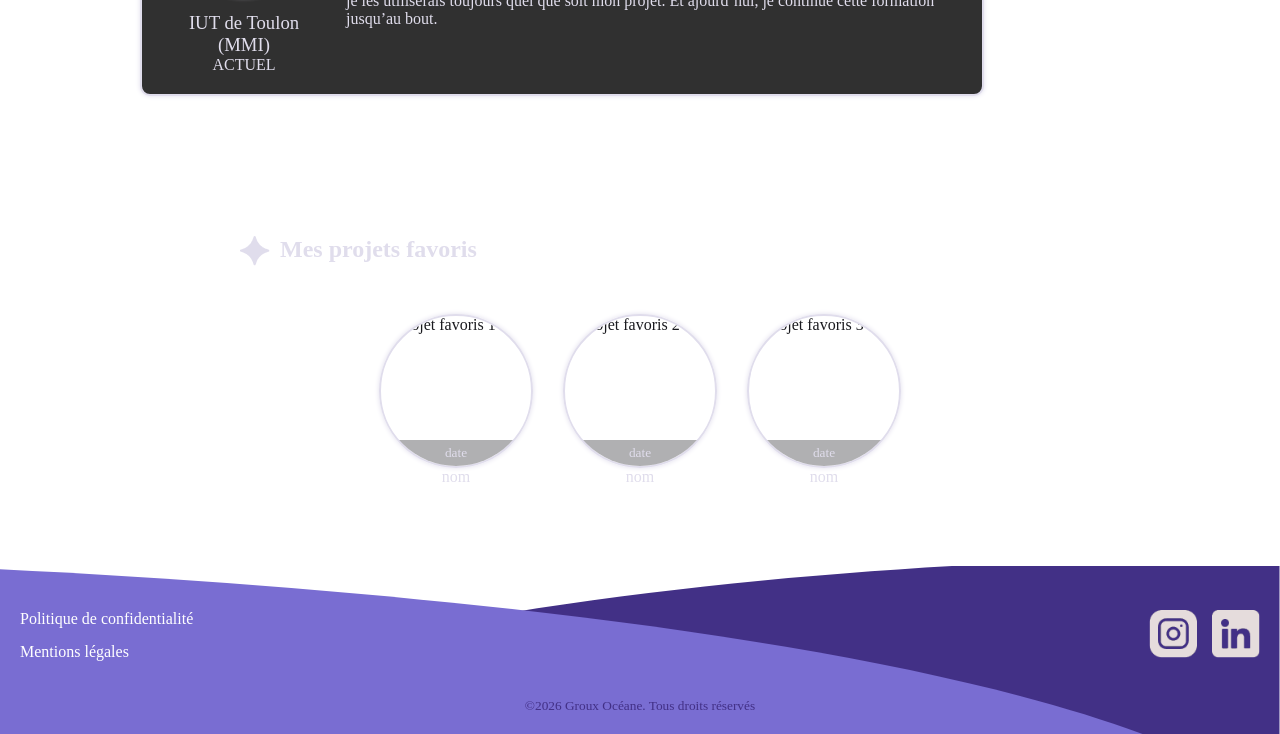
==== commit d539c3a5: "Ajout flèche pour remonter" ====
--- a/index.html
+++ b/index.html
@@ -20,6 +20,7 @@
     </header>
     <!-- Section principale de la page -->
     <main>
+        <img id="top-arrow" src="img/top-arrow.svg" alt="Flèche pour aller vers le haut de la page">
         <section id="section-who" class="hidden">
                 <h2 class="section-title"><img src="img/etoile-1.png" alt="Décoration étoile">Qui suis-je ?</h2>
                 <img id="photo-index" class="light" src="img/photo-index.jpg" alt="Photo Océane Groux">
--- a/css/style.css
+++ b/css/style.css
@@ -74,6 +74,17 @@
 
 
 /*------------------ GENERAL ------------------ */
+#top-arrow {
+    position: fixed;
+    z-index: 5;
+    bottom: 0;
+    right: 0;
+    margin: 20px;
+    opacity: 0.5;
+    transition: 0.4s;
+    transform: translateY(150%);
+}
+
 .light{
     border: solid var(--indigo-clair) 2px;
     box-shadow: 0 0 5px var(--indigo-clair);
@@ -157,6 +168,10 @@
         top: 1.5em;
         height: 100%;
         width: 300px;
+    }
+    footer small{
+        color: var(--indigo-fonce);
+        font-family: Trispace;
     }
     #footer-links {
         flex-direction: column;
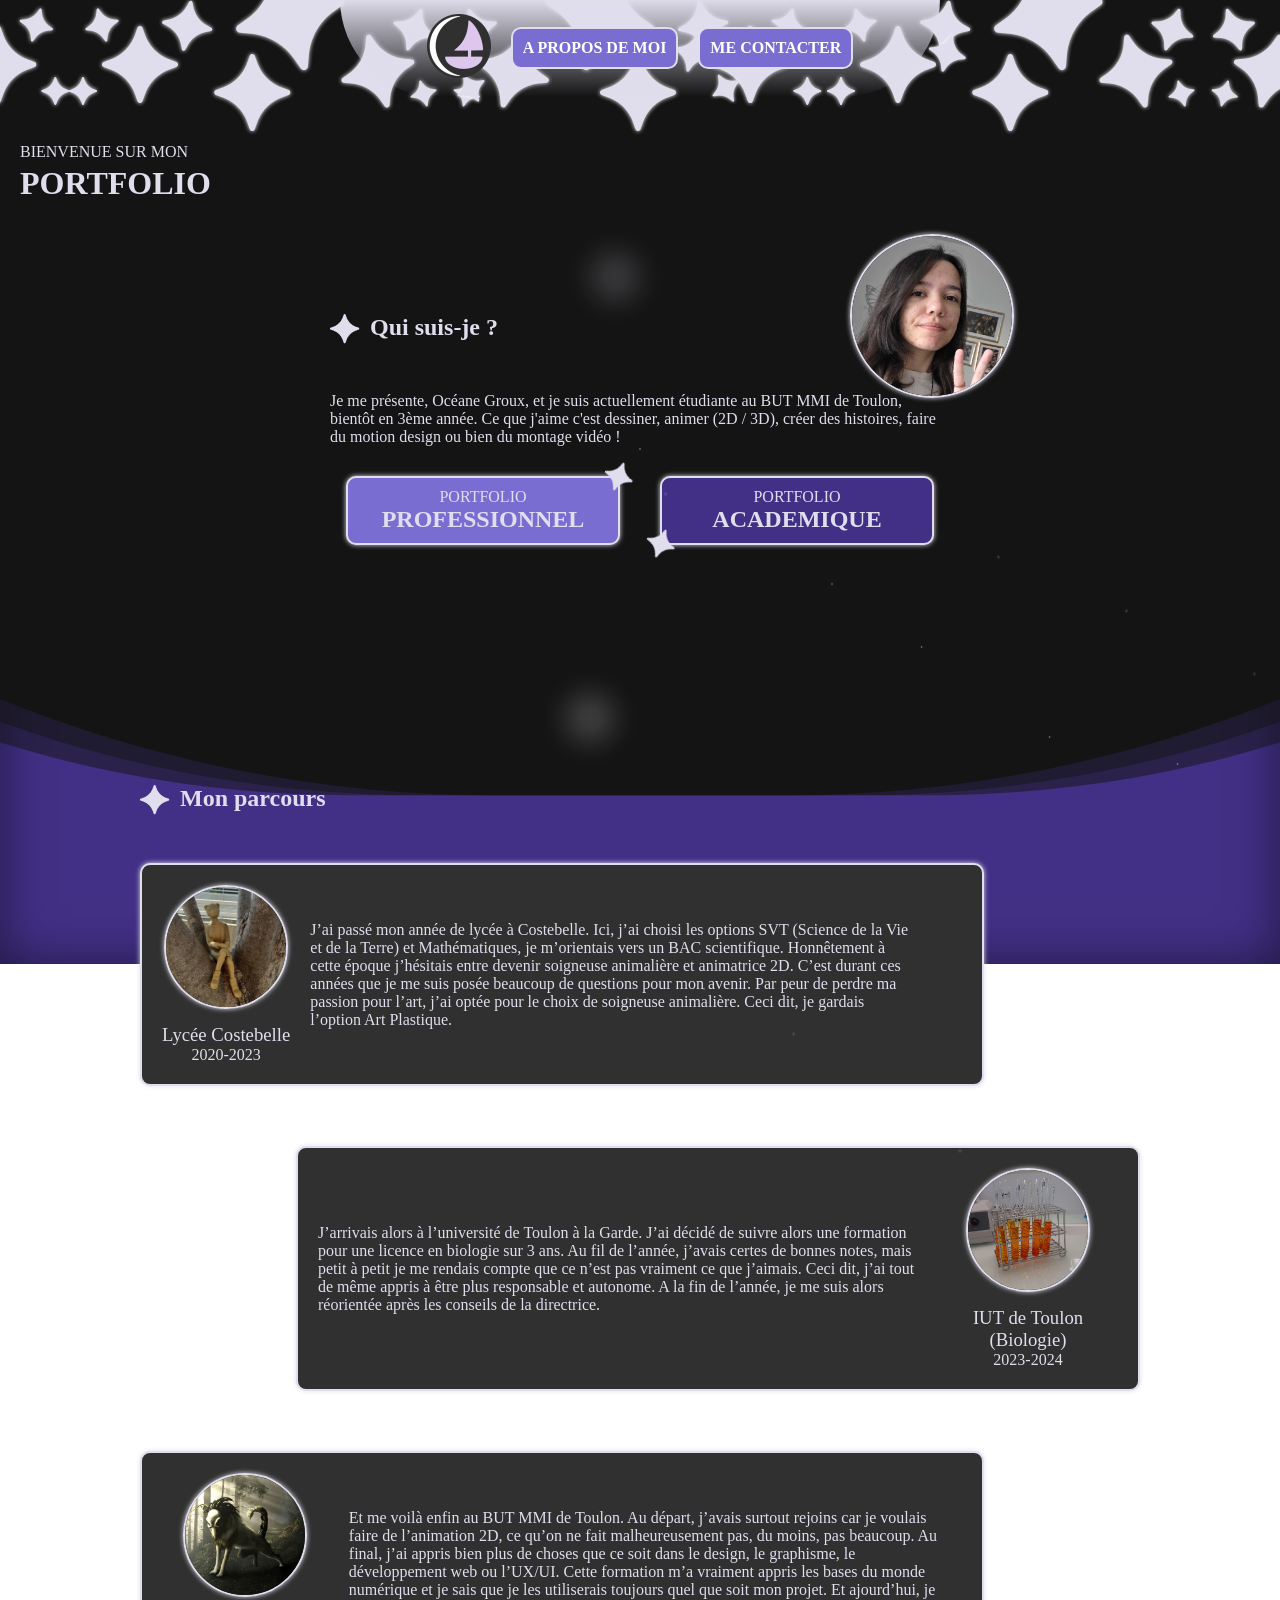
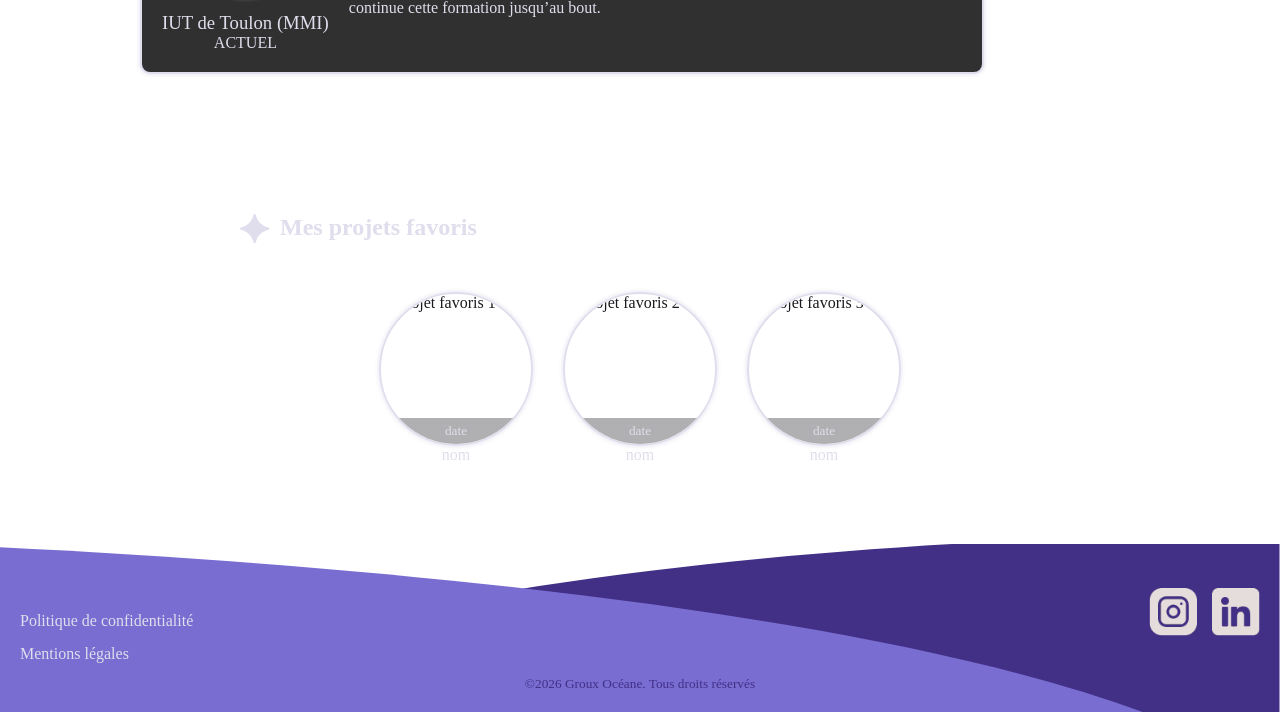
==== commit 4b9a544b: "Version mobile de l'accueil et animations" ====
--- a/index.html
+++ b/index.html
@@ -11,6 +11,8 @@
     <!-- En-tête de la page -->
     <header>
         <div id="star-deco-desktop"><img src="img/Deco.png" alt="Décoration d'étoiles"></div>
+        <div id="star-deco-phone"><img src="img/deco-phone.png" alt="Décoration d'étoiles"></div>
+        <img id="menu-phone" src="img/menu-phone.png" alt="Menu">
         <h1 id="title-h1"><span id="small-h1">BIENVENUE SUR MON</span><br> PORTFOLIO</h1>
         <div id="nav">
             <a href="index.html"><img src="img/favicon.ico" alt="Logo portfolio"></a>
@@ -33,24 +35,50 @@
 
         <section id="section-school">
                 <h2 class="section-title hidden"><img src="img/etoile-1.png" alt="Décoration étoile">Mon parcours</h2>
+                <small>Appuyez sur les cercles</small>
                 <div class="block-school light hidden left-school">
-                    <div class="img-school">
+                    <div class="img-school" data-school="lycee">
                         <img src="img/lycee.jpg" class="light" alt="Lycée Costebelle">
                         <h3>Lycée Costebelle</h3>
                         <p>2020-2023</p>
                     </div>
                     <p>J’ai passé mon année de lycée à Costebelle. Ici, j’ai choisi les options SVT (Science de la Vie et de la Terre) et Mathématiques, je m’orientais vers un BAC scientifique. Honnêtement à cette époque j’hésitais entre devenir soigneuse animalière et animatrice 2D. C’est durant ces années que je me suis posée beaucoup de questions pour mon avenir. Par peur de perdre ma passion pour l’art, j’ai optée pour le choix de soigneuse animalière. Ceci dit, je gardais l’option Art Plastique.</p>
                 </div>
+                <div class="block-school-phone light" id="school-phone-1">
+                   <div class="img-school">
+                        <img src="img/lycee.jpg" class="light" alt="Lycée Costebelle">
+                        <h3>Lycée Costebelle</h3>
+                        <p>2020-2023</p>
+                    </div>
+                    <p>J’ai passé mon année de lycée à Costebelle. Ici, j’ai choisi les options SVT (Science de la Vie et de la Terre) et Mathématiques, je m’orientais vers un BAC scientifique. Honnêtement à cette époque j’hésitais entre devenir soigneuse animalière et animatrice 2D. C’est durant ces années que je me suis posée beaucoup de questions pour mon avenir. Par peur de perdre ma passion pour l’art, j’ai optée pour le choix de soigneuse animalière. Ceci dit, je gardais l’option Art Plastique.</p>
+                </div>
+
                 <div class="block-school light hidden right-school">
                     <p>J’arrivais alors à l’université de Toulon à la Garde. J’ai décidé de suivre alors une formation pour une licence en biologie sur 3 ans. Au fil de l’année, j’avais certes de bonnes notes, mais petit à petit je me rendais compte que ce n’est pas vraiment ce que j’aimais. Ceci dit, j’ai tout de même appris à être plus responsable et autonome. A la fin de l’année, je me suis alors réorientée après les conseils de la directrice.</p>
-                    <div class="img-school">
+                    <div class="img-school" data-school="biologie">
                         <img src="img/biologie.jpg" class="light" alt="Licence en biologie">
                         <h3>IUT de Toulon (Biologie)</h3>
                         <p>2023-2024</p>
                     </div>                    
                 </div>
+                <div class="block-school-phone light" id="school-phone-2">
+                   <div class="img-school">
+                        <img src="img/biologie.jpg" class="light" alt="Licence en biologie">
+                        <h3>IUT de Toulon (Biologie)</h3>
+                        <p>2023-2024</p>
+                    </div>
+                    <p>J’arrivais alors à l’université de Toulon à la Garde. J’ai décidé de suivre alors une formation pour une licence en biologie sur 3 ans. Au fil de l’année, j’avais certes de bonnes notes, mais petit à petit je me rendais compte que ce n’est pas vraiment ce que j’aimais. Ceci dit, j’ai tout de même appris à être plus responsable et autonome. A la fin de l’année, je me suis alors réorientée après les conseils de la directrice.</p>
+                </div>
                 <div class="block-school light hidden left-school">
-                    <div class="img-school">
+                    <div class="img-school" data-school="mmi">
+                        <img src="img/ps_hybride.jpg" class="light" alt="BUT MMI">
+                        <h3>IUT de Toulon (MMI)</h3>
+                        <p>ACTUEL</p>
+                    </div>
+                    <p>Et me voilà enfin au BUT MMI de Toulon. Au départ, j’avais surtout rejoins car je voulais faire de l’animation 2D, ce qu’on ne fait malheureusement pas, du moins, pas beaucoup. Au final, j’ai appris bien plus de choses que ce soit dans le design, le graphisme, le développement web ou l’UX/UI. Cette formation m’a vraiment appris les bases du monde numérique et je sais que je les utiliserais toujours quel que soit mon projet. Et ajourd’hui, je continue cette formation jusqu’au bout.</p>
+                </div>
+                <div class="block-school-phone light" id="school-phone-3">
+                   <div class="img-school">
                         <img src="img/ps_hybride.jpg" class="light" alt="BUT MMI">
                         <h3>IUT de Toulon (MMI)</h3>
                         <p>ACTUEL</p>
@@ -85,17 +113,20 @@
                     </a>
                 </div>
         </section>
+        <div id="black-layer"></div>
     </main>
     <footer>
-        <div id="footer-links">
-            <a href="politique.html">Politique de confidentialité</a>
-            <a href="mentions.html">Mentions légales</a>
+        <div>
+            <div id="footer-links">
+                <a href="politique.html">Politique de confidentialité</a>
+                <a href="mentions.html">Mentions légales</a>
+            </div>
+            <div id="footer-social">
+                <a href="https://www.instagram.com/oceane.groux?igsh=aHR2M2k5cGdubWM1" target="_blank"><img src="img/lien-instagram.png" alt="Instagram"></a>
+                <a href="https://www.linkedin.com/in/oc%C3%A9ane-groux" target="_blank"><img src="img/lien-linkedin.png" alt="LinkedIn"></a>
+            </div>
         </div>
         <small>©2026 Groux Océane. Tous droits réservés</small>
-        <div id="footer-social">
-            <a href="https://www.instagram.com/oceane.groux?igsh=aHR2M2k5cGdubWM1" target="_blank"><img src="img/lien-instagram.png" alt="Instagram"></a>
-            <a href="https://www.linkedin.com/in/oc%C3%A9ane-groux" target="_blank"><img src="img/lien-linkedin.png" alt="LinkedIn"></a>
-        </div>
     </footer>
 
     <!-- Animation chargement -->
@@ -120,5 +151,6 @@
     </div>
     <div class="stars"></div>
 <script src="JavaScript/animation.js"></script>
+<script src="JavaScript/mobile.js"></script>
 </body>
 </html>
--- a/css/style.css
+++ b/css/style.css
@@ -12,6 +12,10 @@
     margin: 0;
     padding: 0;
 }
+*::selection {
+  color: var(--indigo-clair);
+  background-color: var(--indigo);
+}
 
 html {
     -webkit-tap-highlight-color: transparent;
@@ -44,16 +48,24 @@
         font-size: 16px;
     }
 
+    small {
+        font-family: Trispace;
+        font-weight: 100;
+    }
+
     a {
         text-decoration-line: none;
         color: var(--indigo-noir);
         transition: 0.2s;
     }
-
+    a:hover {
+        transform: scale(1.05);
+    }
     a:active {
         font-size: 16px;
         color: var(--indigo-fonce)
     }
+
 
     button {
         border: none;
@@ -74,12 +86,16 @@
 
 
 /*------------------ GENERAL ------------------ */
+#black-layer{
+    display: none;
+}
+
 #top-arrow {
     position: fixed;
     z-index: 5;
     bottom: 0;
     right: 0;
-    margin: 20px;
+    margin: 10px;
     opacity: 0.5;
     transition: 0.4s;
     transform: translateY(150%);
@@ -97,6 +113,14 @@
     top: 0;
     max-width: 100%;
     overflow: hidden;
+}
+
+#star-deco-phone {
+    display: none;
+}
+
+#menu-phone{
+    display: none;
 }
 
 #nav {
@@ -113,6 +137,7 @@
     width: 600px;
     padding-block: 15px;
     z-index: 5;
+    transition: 0.4s;
 }
 
     #nav a img {
@@ -149,8 +174,8 @@
     bottom: -40em;
     height: 8em;
     display: flex;
-    justify-content: space-between;
-    align-items: end;
+    flex-direction: column;
+    align-items: center;
     padding: 20px;
     margin-bottom: 0;
     max-width: 100%;
@@ -159,7 +184,7 @@
     overflow: hidden;
 }
     footer a{
-        color: var(--blanc);
+        color: var(--indigo-clair);
     }
     footer div{
         position: relative;
@@ -167,7 +192,7 @@
         gap: 15px;
         top: 1.5em;
         height: 100%;
-        width: 300px;
+        width: 100%;
     }
     footer small{
         color: var(--indigo-fonce);
@@ -175,9 +200,15 @@
     }
     #footer-links {
         flex-direction: column;
+        max-width: 270px;
+    }
+    #footer-links a:hover {
+        transform: scale(1);
+        color: var(--blanc)
     }
     #footer-social {
         justify-content: end;
+        top: 0;
     }
     #footer-social a img{
         width: 48px;
@@ -350,8 +381,11 @@
     position: relative;
     top: 30em;
     margin-inline: auto;
-    width: 1000px; 
-}
+    max-width: 1000px; 
+}
+#section-school small{
+        display: none;
+    }
 .block-school {
     position: relative;
     display: flex;
@@ -363,20 +397,27 @@
     border-radius: 10px;
     max-width: 800px;
 }
+.block-school-phone{
+    display: none;
+}
+    .block-school p{
+        max-width: 600px;
+    }
 .right-school {
-    left: 10em;
+    align-self: end;
 }
     .img-school{
         display: flex;
         flex-direction: column;
         justify-content: center;
         text-align: center;
+        max-width: 200px;
     }
     .img-school img{
         width: 120px;
         height: 120px;
         margin-bottom: 15px;
-        margin-inline: 20px;
+        margin-inline: auto;
         border-radius: 100%;
         object-fit: cover;
     }
@@ -384,12 +425,13 @@
 #section-favorite {
     position: relative;
     top: 35em;
-    width: 800px;
+    max-width: 800px;
     margin-inline: auto;
 }
 #project-favorite {
     display: flex;
     justify-content: center;
+    flex-wrap: wrap;
     gap: 30px;
 }    
 .project-index {
@@ -603,9 +645,176 @@
   }
 }
 
-/*------------------ MOBILE SECTION ------------------ */
+
+
+/*------------------------------------ MOBILE SECTION ------------------------------------ */
 @media screen and (max-width:767px){
+    h2 {
+        font-size: 20px;
+    }
+
+    h3 {
+        font-size: 16px;
+    }
+
+    button, a, p {
+        font-size: 14px;
+    }
+
     #loadingText span {
         font-size: 20px;
     }
-}
+
+    #star-deco-desktop {
+        display: none;
+    }
+    
+    #star-deco-phone {
+        position: absolute;
+        display: flex;
+        justify-content: center;
+        top: 0;
+        max-width: 100%;
+        overflow: hidden;;
+    }
+    
+    #title-h1{
+        z-index: 1;
+        text-align: center;
+        top: 2.5em;
+        line-height: 22px;
+        margin: auto;
+    }
+
+    #title-h1 span{
+        font-size: 14px;
+    }
+
+    #menu-phone {
+        z-index: 2;
+        display: block;
+        position: absolute;
+        top: 2em;
+        left: 1em;
+    }
+
+    #nav {
+        flex-direction: column;
+        z-index: 6;
+        background: transparent;
+        top:200%;
+    }
+    #black-layer{
+        display: block;
+        position: fixed;
+        top:0;
+        z-index: -3;
+        background-color: var(--indigo-noir);
+        opacity: 0;
+        width: 100%;
+        height: 100%;
+        transition: 0.4s; 
+    }
+
+    #top-arrow{
+        width: 50px;
+        height: 50px;
+    }
+
+    .section-title {
+        margin-inline: 15px;
+        margin-bottom: 1em;
+    }
+
+    #section-who {
+        top: 11em;
+    }
+    #section-who div{
+        flex-direction: column;
+        margin-inline: auto;
+        gap: 20px;
+    }
+    #section-who p{
+        max-width: 300px;
+        text-align: center;
+        margin-inline: auto;
+    }
+    #btn-portfolio-pro, #btn-portfolio-ac {
+        max-width: 200px;
+    }
+    #btn-portfolio-pro span, #btn-portfolio-ac span {
+        font-size: 20px;
+    }
+
+    #photo-index {
+        top: -4em;
+        right: 1.5em;
+        width: 100px;
+        height: 100px;
+    }
+
+    #section-school{
+        top: 15em;
+    }
+    #section-school h2{
+        margin-bottom: 0;
+    }
+    #section-school small{
+        display: block;
+        margin-bottom: 1em;
+        margin-left: 4em;
+    }
+    .block-school{
+        background-color: transparent;
+        border: none;
+        box-shadow: none;
+        margin-bottom: 1em;
+    }
+    .block-school-phone{
+        position: fixed;
+        top: 50%;
+        left:50%;
+        z-index: -3;
+        transform: translate(-50%, -50%);
+        width: 300px;
+        display: flex;
+        flex-direction: column;
+        gap: 15px;
+        align-items: center;
+        padding: 15px;
+        background-color: var(--noir-clair);
+        border-radius: 10px;
+        text-align: center;
+        transition: 0.3s;
+    }
+    .block-school p{
+        display: none;
+    }
+
+    #section-favorite{
+        top: 16em;
+    }
+
+    footer {
+        padding: 10px;
+        bottom: -20em;
+        background-image: url(../img/footer-background-phone.svg);
+        background-size: cover;
+    }
+
+    footer small{
+        font-size: 10px;
+    }
+    footer div a{
+        font-size: 12px;
+    }
+    #footer-social a img{
+        width: 32px;
+        height: 32px;
+    }
+        footer div{
+        top: 1.2em;
+        height: 100%;
+        width: 100%;
+    }
+}
